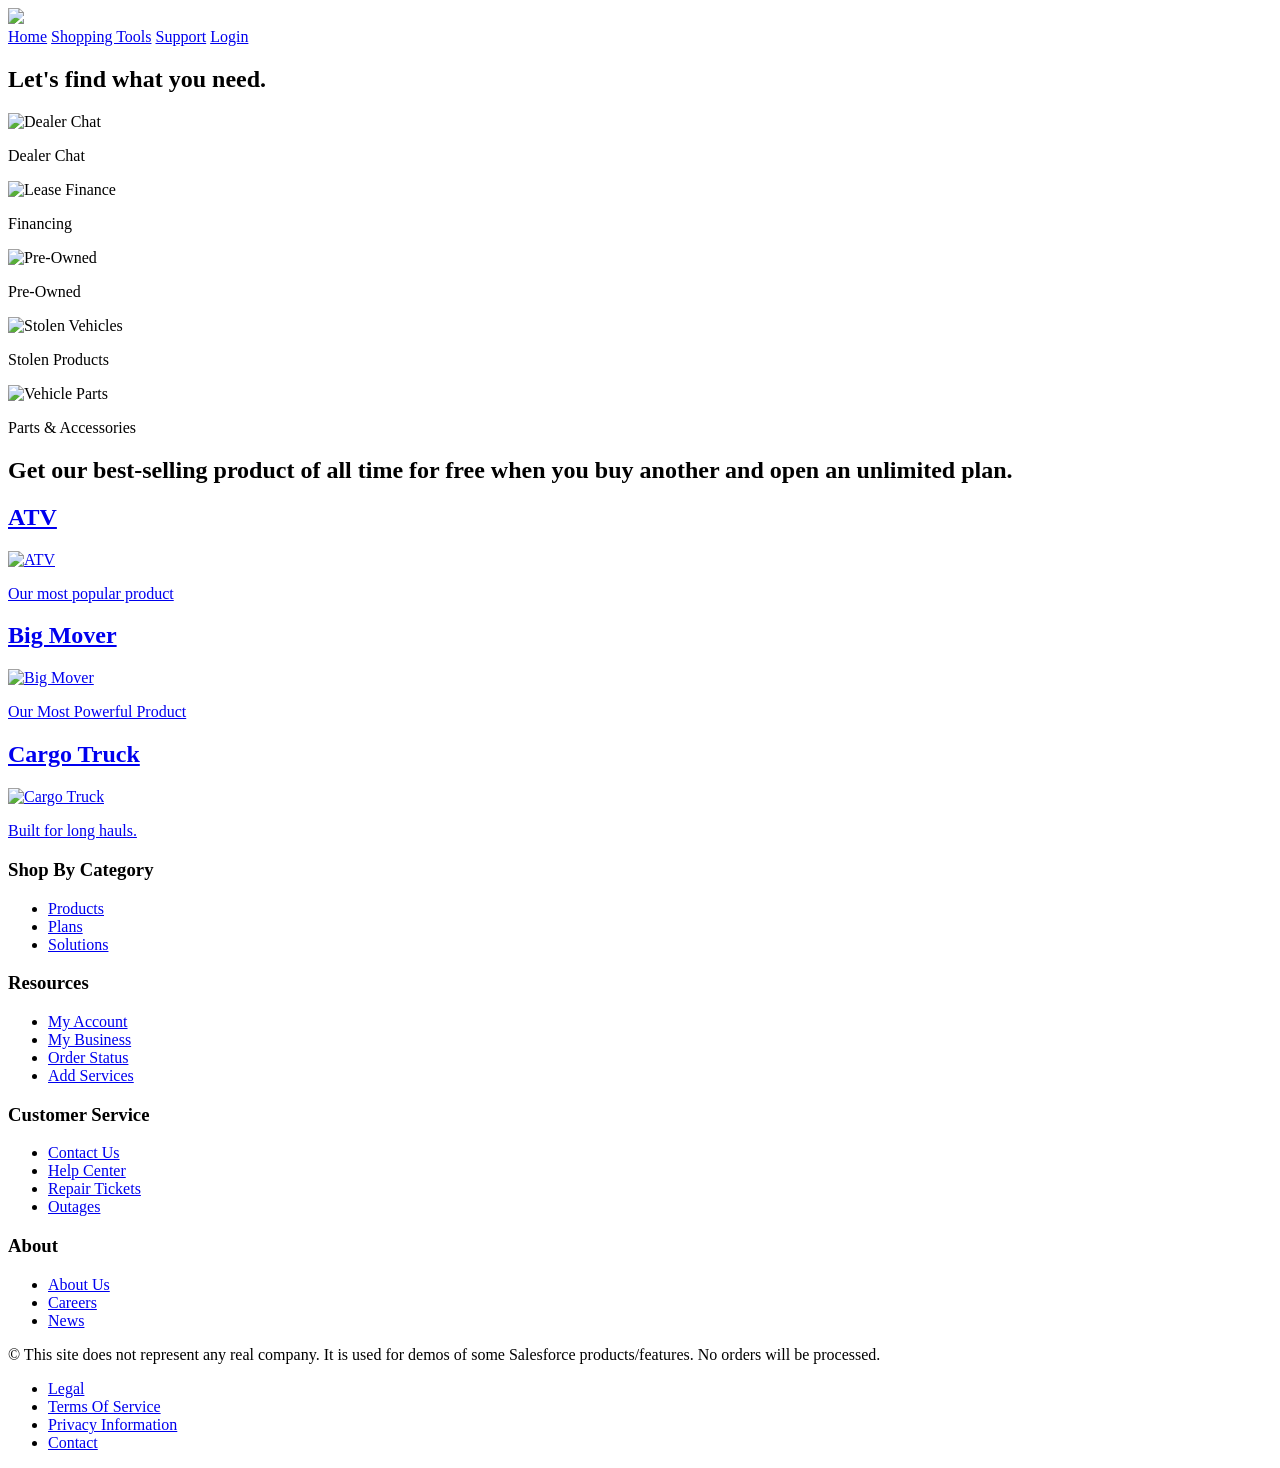
==== public/index.html @ dc94f63c "Update index.html" ====
<!DOCTYPE html>
<html lang="en">
<head>
    <meta charset="UTF-8">
    <meta name="viewport" content="width=device-width, initial-scale=1.0">
    <link rel="stylesheet" href="styles/style.css">
    <title>Salesforce MCN Workshop</title>
    <script src="https://cdn.c360a.salesforce.com/beacon/c360a/a7fd3296-5aee-4853-9cba-39162a683d98/scripts/c360a.min.js"></script>
    <link href="https://fonts.googleapis.com/css2?family=Poppins:wght@300;400;600;700&display=swap" rel="stylesheet">
      <script src="scripts/scripts.js"></script>
    <link rel="icon" type="image/png" href="images/favicon.png">
</head>
<body>

    <div class="header">
        <a href="#" class="logo">
            <img src="images/site-logo.png">
        </a>
        <div class="header-right">
            <a class="active" href="#">Home</a>
            <a href="#ShoppingTools">Shopping Tools</a>
            <a href="#Support">Support</a>
            <a href="#login" class="login" onclick="displayAuthForm();">Login</a>
        </div>
    </div>

    <!-- Nouveau menu -->
    <!------------------- 2nd menu not needed  ----------------- 
    <nav class="menu">
        <ul>
            <li><a href="#">Vehicles</a></li>
            <li><a href="#">Shopping Tools</a></li>
            <li><a href="#">Owners</a></li>
            <li><a href="#">Services</a></li>
        </ul>
    </nav>
  ----------------- 2nd menu ends not needed   ------------------->
    <div class="hero-image">
        <div class="hero-text" style="position:absolute; top:20%; left:50%; transform:translateX(-50%); text-align:center; color:white;">
            <center>  <h1> Your Next Adventure Begins </h1>
            <p>Browse our products, parts and services.</p>
            </center>
        </div>
    </div>
    
    <section class="services-banner">
    <h2>Let's find what you need.</h2>
    
    <div class="services-container">
        <div class="service-item">
            <img src="images/icon-dealer-chat.png" alt="Dealer Chat">
            <p>Dealer Chat</p>
        </div>
        <div class="service-item">
            <img src="images/icon-leasing-financing.png" alt="Lease Finance">
            <p>Financing</p>
        </div>
        <div class="service-item">
            <img src="images/icon-pre-owned.png" alt="Pre-Owned">
            <p>Pre-Owned</p>
        </div>
        <div class="service-item">
            <img src="images/icon-stolen-vehicle.png" alt="Stolen Vehicles">
            <p>Stolen Products</p>
        </div>
        <div class="service-item">
            <img src="images/icon-vehicle-parts.png" alt="Vehicle Parts">
            <p>Parts & Accessories</p>
        </div>
    </div>
 
        
</section>

    
    <div class="spacer"></div>
    <h2>Get our best-selling product of all time for free when you buy another and open an unlimited plan.</h2>
    
    <main>
        <section class="tiles-container">
            <div class="tile">
                <a href="product1.html">
                    <h2>ATV</h2>
                    <img src="images/ATV.png" alt="ATV">
                    <p>Our most popular product</p>
                </a>
            </div>

            <div class="tile">
                <a href="product2.html">
                    <h2>Big Mover</h2>
                    <img src="images/BigMover.png" alt="Big Mover">
                    <p>Our Most Powerful Product</p>
                </a>
            </div>

            <div class="tile">
                <a href="product3.html">
                    <h2>Cargo Truck</h2>
                    <img src="images/CargoTruck.png" alt="Cargo Truck">
                    <p>Built for long hauls.</p>
                </a>
            </div>
        </section>
    </main>
    <footer class="footer">
    <div class="footer-container">
        <div class="footer-section">
            <h3>Shop By Category</h3>
            <ul>
                <li><a href="#">Products</a></li>
                <li><a href="#">Plans</a></li>
                <li><a href="#">Solutions</a></li>
            </ul>
        </div>
        <div class="footer-section">
            <h3>Resources</h3>
            <ul>
                <li><a href="#">My Account</a></li>
                <li><a href="#">My Business</a></li>
                <li><a href="#">Order Status</a></li>
                <li><a href="#">Add Services</a></li>
            </ul>
        </div>
        <div class="footer-section">
            <h3>Customer Service</h3>
            <ul>
                <li><a href="#">Contact Us</a></li>
                <li><a href="#">Help Center</a></li>
                <li><a href="#">Repair Tickets</a></li>
                <li><a href="#">Outages</a></li>
            </ul>
        </div>
        <div class="footer-section">
            <h3>About</h3>
            <ul>
                <li><a href="#">About Us</a></li>
                <li><a href="#">Careers</a></li>
                <li><a href="#">News</a></li>
            </ul>
        </div>
    </div>
    <div class="footer-bottom">
        <p>&copy; This site does not represent any real company. It is used for  demos of some Salesforce products/features. No orders will be processed.</p>
        <ul>
            <li><a href="#">Legal</a></li>
            <li><a href="#">Terms Of Service</a></li>
            <li><a href="#">Privacy Information</a></li>
            <li><a href="#">Contact</a></li>
        </ul>
    </div>
</footer>
</body>
</html>
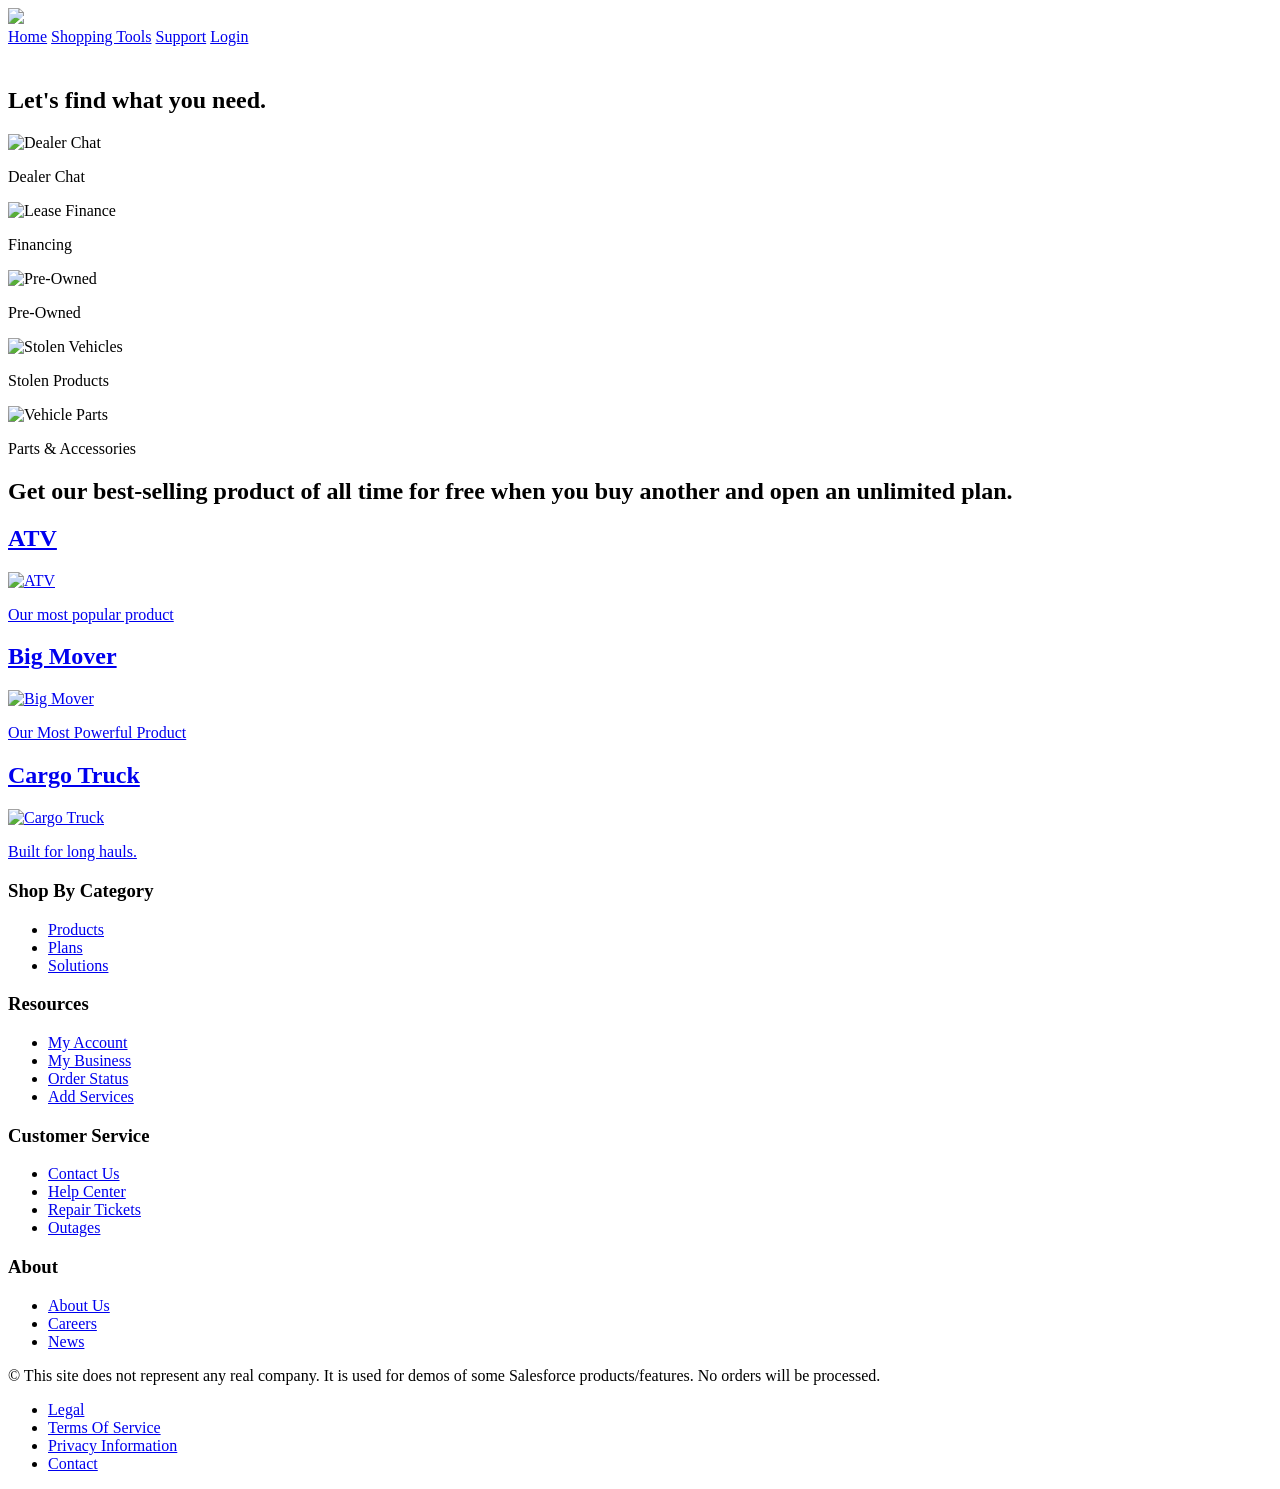
==== commit 9b695368: "Remove second menu and add login form Removed the unused second menu and added a login form." ====
--- a/public/index.html
+++ b/public/index.html
@@ -5,7 +5,7 @@
     <meta name="viewport" content="width=device-width, initial-scale=1.0">
     <link rel="stylesheet" href="styles/style.css">
     <title>Salesforce MCN Workshop</title>
-    <script src="https://cdn.c360a.salesforce.com/beacon/c360a/a7fd3296-5aee-4853-9cba-39162a683d98/scripts/c360a.min.js"></script>
+    <script src="https://cdn.c360a.salesforce.com/beacon/c360a/b86d1949-75bf-4e52-8bd5-e73e3fbaea5e/scripts/c360a.min.js"></script>
     <link href="https://fonts.googleapis.com/css2?family=Poppins:wght@300;400;600;700&display=swap" rel="stylesheet">
       <script src="scripts/scripts.js"></script>
     <link rel="icon" type="image/png" href="images/favicon.png">
@@ -24,17 +24,18 @@
         </div>
     </div>
 
-    <!-- Nouveau menu -->
-    <!------------------- 2nd menu not needed  ----------------- 
-    <nav class="menu">
-        <ul>
-            <li><a href="#">Vehicles</a></li>
-            <li><a href="#">Shopping Tools</a></li>
-            <li><a href="#">Owners</a></li>
-            <li><a href="#">Services</a></li>
-        </ul>
-    </nav>
-  ----------------- 2nd menu ends not needed   ------------------->
+    <div id="loginform" style="visibility: hidden;">
+        <div href="#" class="close" onclick="hideAuthForm();"></div>
+        <form id="authenticationForm" onsubmit="submitAuthForm();return false;">
+            <label for="firstname">First Name:</label>
+            <input id="firstname" type="text">
+            <label for="lastname">Last Name:</label>
+            <input id="lastname" type="text">
+            <label for="email">Email:</label>
+            <input id="email" type="email">
+            <input type="submit" value="Login">
+        </form>
+    </div>
     <div class="hero-image">
         <div class="hero-text" style="position:absolute; top:20%; left:50%; transform:translateX(-50%); text-align:center; color:white;">
             <center>  <h1> Your Next Adventure Begins </h1>
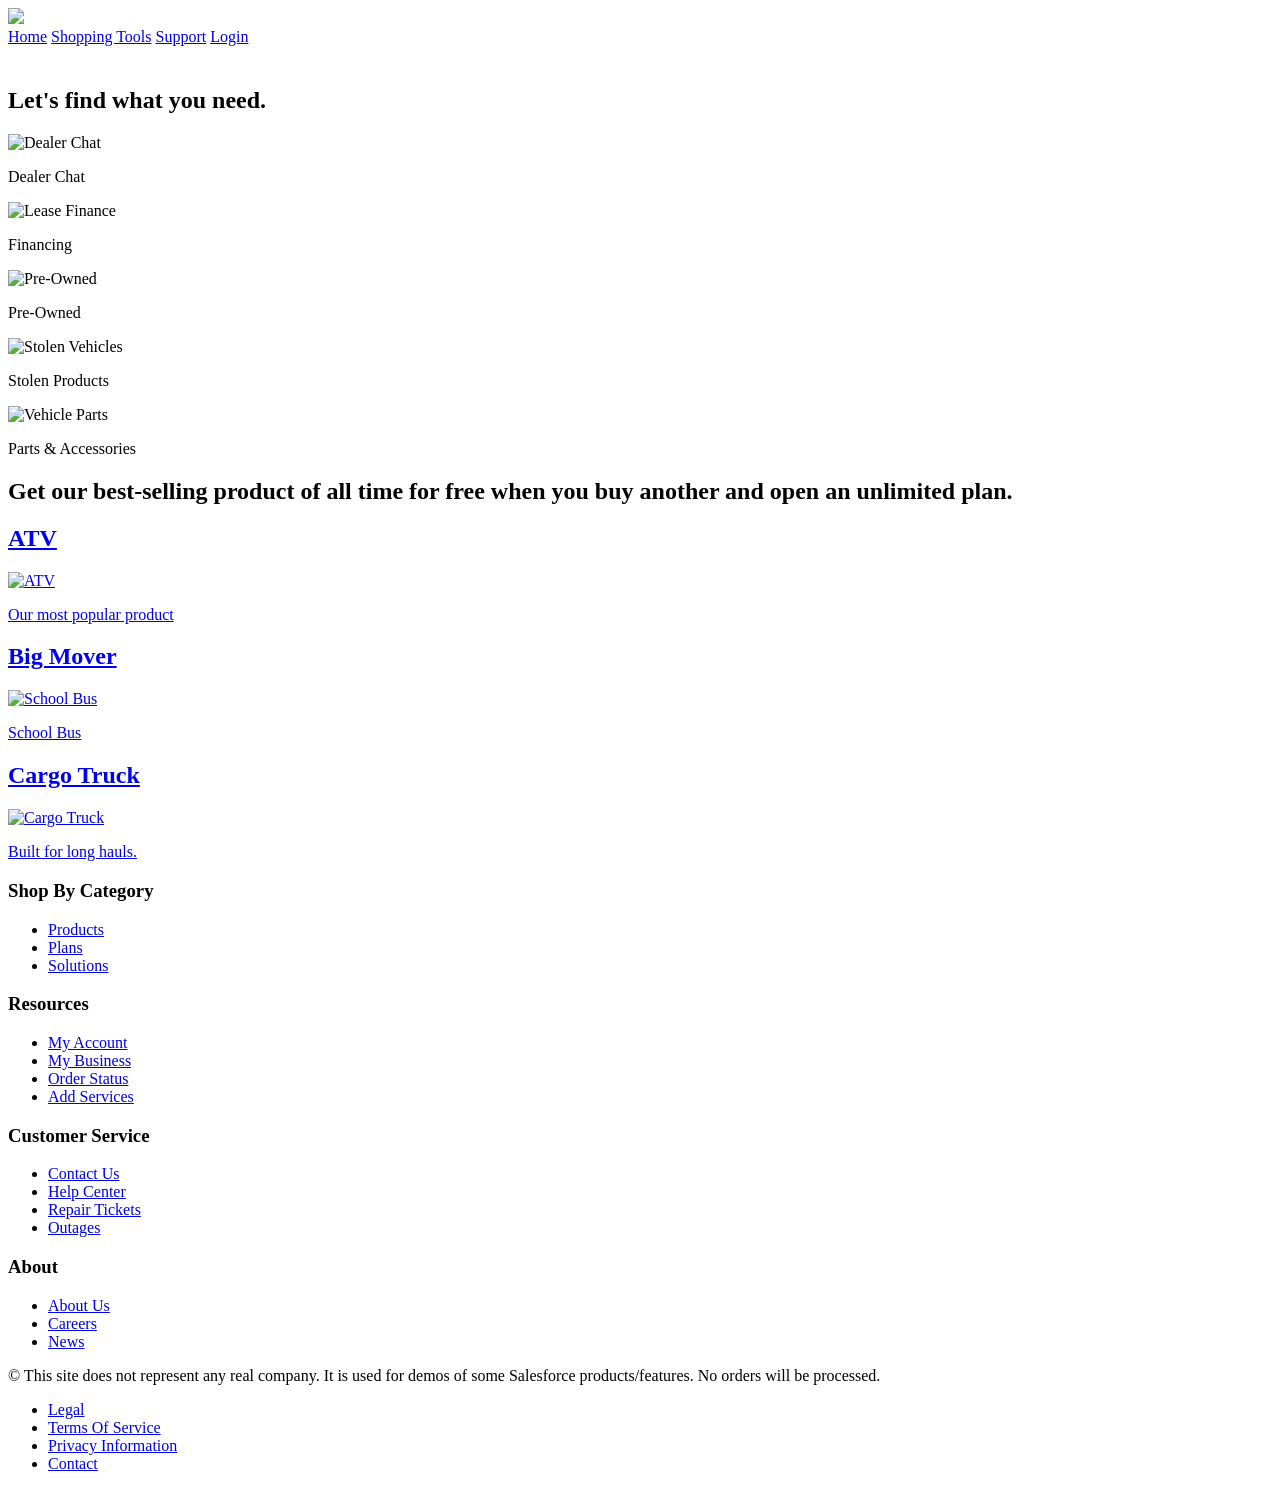
==== commit dca596c3: "Replace Big Mover image and description with School Bus" ====
--- a/public/index.html
+++ b/public/index.html
@@ -90,8 +90,8 @@
             <div class="tile">
                 <a href="product2.html">
                     <h2>Big Mover</h2>
-                    <img src="images/BigMover.png" alt="Big Mover">
-                    <p>Our Most Powerful Product</p>
+                    <img src="images/SchoolBus.png" alt="School Bus">
+                    <p>School Bus</p>
                 </a>
             </div>
 
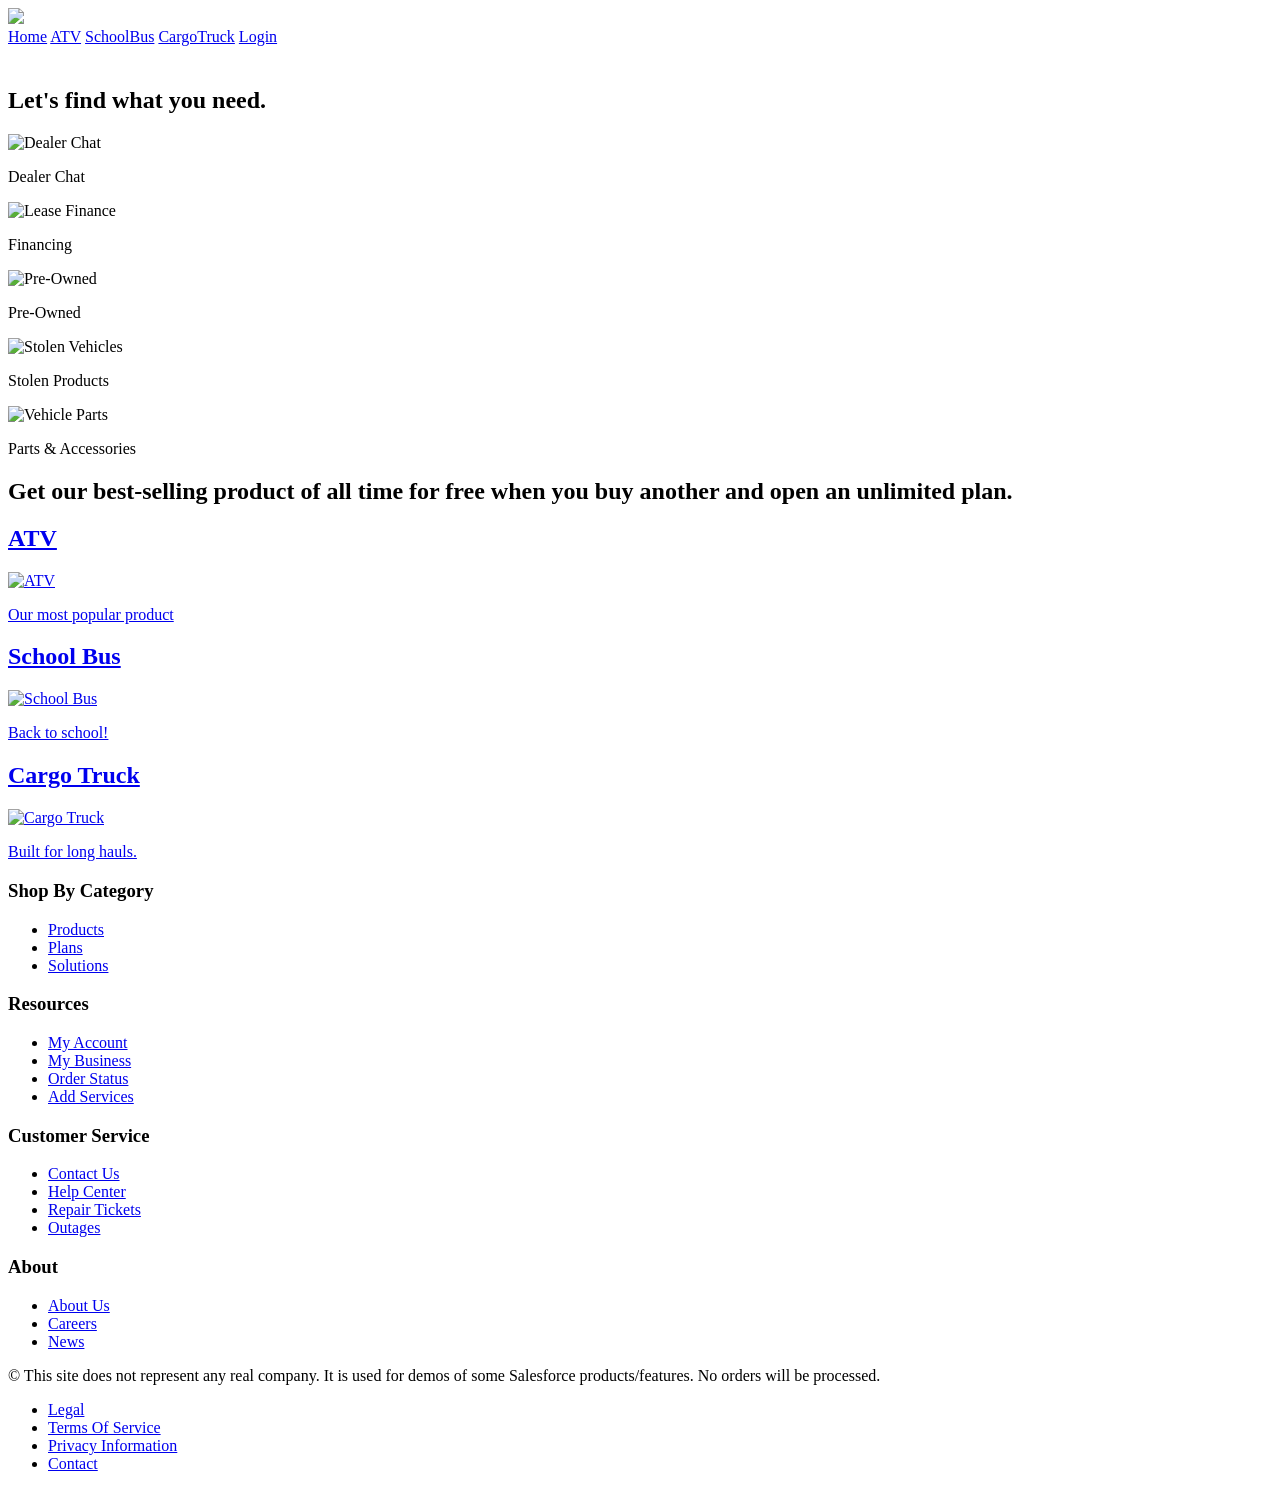
==== commit 75cfe045: "Update navigation links and product details in index.html Updated navigation links to point to Herok" ====
--- a/public/index.html
+++ b/public/index.html
@@ -17,9 +17,10 @@
             <img src="images/site-logo.png">
         </a>
         <div class="header-right">
-            <a class="active" href="#">Home</a>
-            <a href="#ShoppingTools">Shopping Tools</a>
-            <a href="#Support">Support</a>
+            <a class="active" href="https://mcnfeb2026-14ce8495f1dc.herokuapp.com">Home</a>
+            <a href="https://mcnfeb2026-14ce8495f1dc.herokuapp.com/product1.html">ATV</a>
+            <a href="https://mcnfeb2026-14ce8495f1dc.herokuapp.com/product2.html">SchoolBus</a>
+            <a href="https://mcnfeb2026-14ce8495f1dc.herokuapp.com/product3.html">CargoTruck</a>
             <a href="#login" class="login" onclick="displayAuthForm();">Login</a>
         </div>
     </div>
@@ -89,9 +90,9 @@
 
             <div class="tile">
                 <a href="product2.html">
-                    <h2>Big Mover</h2>
+                    <h2>School Bus</h2>
                     <img src="images/SchoolBus.png" alt="School Bus">
-                    <p>School Bus</p>
+                    <p>Back to school!</p>
                 </a>
             </div>
 
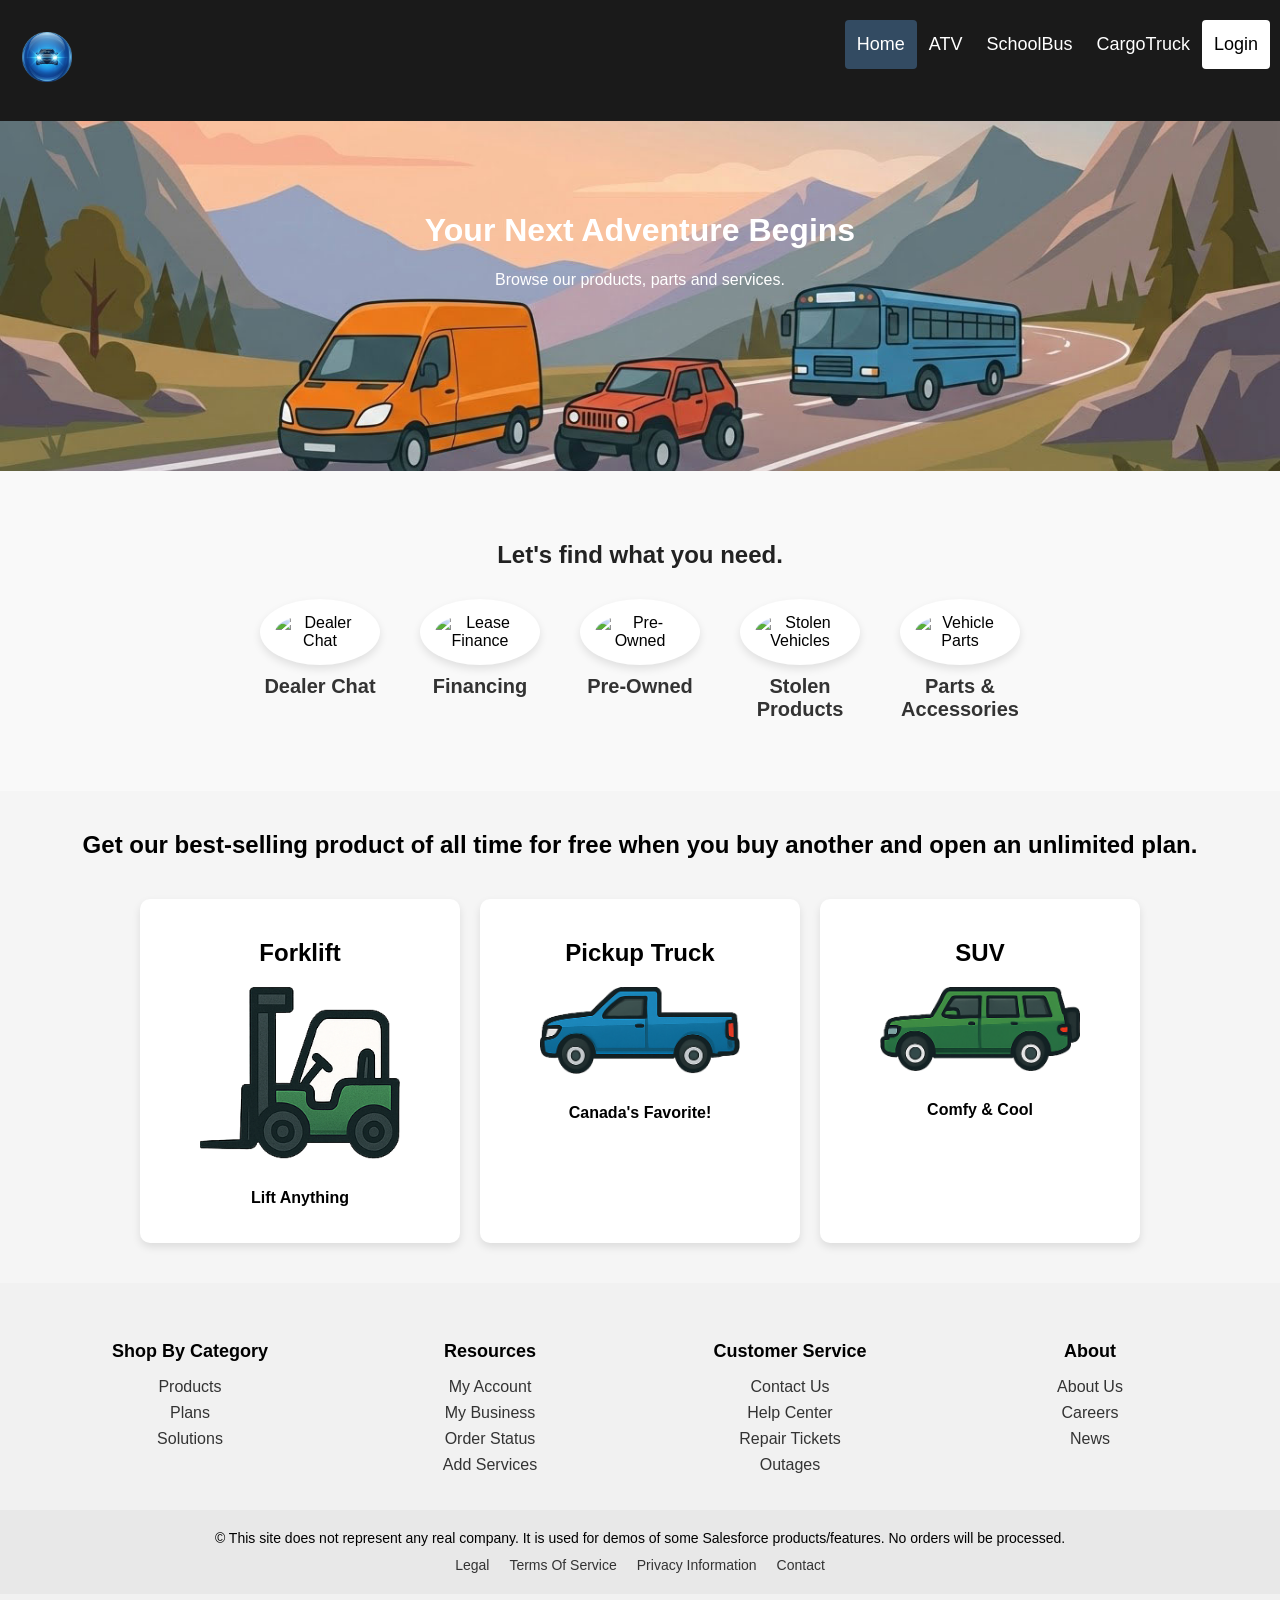
==== commit 03a58239: "Update index.html" ====
--- a/public/index.html
+++ b/public/index.html
@@ -81,26 +81,26 @@
     <main>
         <section class="tiles-container">
             <div class="tile">
-                <a href="product1.html">
-                    <h2>ATV</h2>
-                    <img src="images/ATV.png" alt="ATV">
-                    <p>Our most popular product</p>
+                <a href="#">
+                    <h2>Forklift</h2>
+                    <img src="images/Forklift.png" alt="Forklift">
+                    <p>Lift Anything</p>
                 </a>
             </div>
 
             <div class="tile">
-                <a href="product2.html">
-                    <h2>School Bus</h2>
-                    <img src="images/SchoolBus.png" alt="School Bus">
-                    <p>Back to school!</p>
+                <a href="#">
+                    <h2>Pickup Truck</h2>
+                    <img src="images/PickupTruck.png" alt="Pickup Truck">
+                    <p>Canada's Favorite!</p>
                 </a>
             </div>
 
             <div class="tile">
-                <a href="product3.html">
-                    <h2>Cargo Truck</h2>
-                    <img src="images/CargoTruck.png" alt="Cargo Truck">
-                    <p>Built for long hauls.</p>
+                <a href="#">
+                    <h2>SUV</h2>
+                    <img src="images/SUV.png" alt="SUV">
+                    <p>Comfy & Cool</p>
                 </a>
             </div>
         </section>
--- a/public/styles/style.css
+++ b/public/styles/style.css
@@ -0,0 +1,601 @@
+/* General Styles */
+body {
+    font-family: 'Poppins', sans-serif;
+    margin: 0;
+    padding: 0;
+    background-color: #f5f5f5;
+}
+
+h1, h2 {
+    text-align: center !important;
+}
+
+h1, h2, .menu a, .tile a {
+    font-family: 'Poppins', sans-serif;
+}
+
+/* Tiles Section */
+main {
+    max-width: 1000px;
+    margin: 40px auto;
+}
+
+.tiles-container {
+    display: flex;
+    justify-content: center;
+    align-items: stretch; 
+    gap: 20px;
+    flex-wrap: nowrap; 
+}
+
+.tile {
+    flex: 1;
+    min-width: 250px;
+    max-width: 300px; 
+    text-align: center;
+    background-color: white; 
+    padding: 20px; 
+    border-radius: 10px; 
+    box-shadow: 0 4px 8px rgba(0, 0, 0, 0.1); 
+}
+
+.tile:hover {
+    transform: scale(1.05);
+}
+
+.tile img {
+    width: 100%;
+    height: auto;
+    max-width: 200px;
+    margin-bottom: 10px;
+}
+.tile a {
+    text-decoration: none;  
+    color: inherit; 
+    font-weight: bold;
+}
+
+.tile a:hover {
+    text-decoration: underline; 
+}
+
+/* Responsive */
+@media (max-width: 960px) {
+    .tiles-container {
+        flex-direction: column;
+        align-items: center;
+    }
+    .tile {
+        width: 80%;
+    }
+}
+
+/* --- HEADER (DARK THEME) --- */
+.header {
+  overflow: hidden;
+  background-color: #1a1a1a; /* Dark background */
+  padding: 20px 10px;
+}
+
+.header a {
+  float: left;
+  color: #ffffff; /* White text for contrast */
+  text-align: center;
+  padding: 12px;
+  text-decoration: none;
+  font-size: 18px; 
+  line-height: 25px;
+  border-radius: 4px;
+}
+
+.header a.logo img {
+  height: 50px;
+}
+
+.header a.active {
+  background-color: #334B62;
+  color: white;
+}
+
+.header .login {
+  background-color: white !important; 
+  color: black !important; 
+}
+
+.header-right {
+  float: right;
+}
+
+@media screen and (max-width: 500px) {
+  .header a {
+    float: none;
+    display: block;
+    text-align: left;
+  }
+  
+  .header-right {
+    float: none;
+  }
+}
+
+/* --- LOGIN FORM --- */
+#loginform {
+  background-color: rgb(7, 57, 107);
+  color: white;
+  width: 250px;
+  border-radius: 10px;
+  padding: 15px;
+  right: 0;
+  position: fixed;
+  z-index: 1;
+}
+
+#authenticationForm {
+  display: grid;
+}
+
+.close {
+  position: absolute;
+  right: 5px;
+  top: 5px;
+  width: 32px;
+  height: 32px;
+  opacity: 0.3;
+  cursor: pointer;
+}
+
+.close:hover {
+  opacity: 1;
+}
+
+.close:before, .close:after {
+  position: absolute;
+  left: 15px;
+  content: ' ';
+  height: 33px;
+  width: 2px;
+  background-color: #ffffff;
+}
+
+.close:before { transform: rotate(45deg); }
+.close:after { transform: rotate(-45deg); }      
+
+/* --- HERO IMAGE (NO DARKENING) --- */
+.hero-image {
+    /* Removed linear-gradient overlay to show the image clearly */
+    background-image: url("../images/hero-banner.jpg");
+    height: 350px;
+    background-position: center;
+    background-repeat: no-repeat;
+    background-size: cover;
+    position: relative;
+    justify-content: center !important;
+}
+
+.hero-text {
+    position: absolute;
+    top: 50%;
+    left: 37%;
+    transform: translate(-50%, -50%);
+    color: white;
+    text-align: center !important;
+}
+
+/* --- LAYOUT & COLUMNS --- */
+.container {
+    display: flex;
+    justify-content: center;
+    align-items: center;
+    flex-wrap: wrap;
+    max-width: 1200px;
+    margin: auto;
+    padding: 50px 20px;
+}
+
+.left-column {
+    flex: 1;
+    display: flex;
+    justify-content: center;
+    align-items: center;
+    max-width: 50%;
+    overflow: hidden; 
+}
+
+.right-column {
+    flex: 1;
+    max-width: 50%;
+    padding: 20px;
+}
+
+.left-column img {
+    max-width: 100%;
+    height: auto;
+    display: block;
+}
+
+.left-column img.active {
+    opacity: 1;
+}
+
+.product-description {
+    border-bottom: 1px solid #E1E8EE;
+    margin-bottom: 20px;
+}
+
+.product-description span {
+    font-size: 12px;
+    color: #358ED7;
+    letter-spacing: 1px;
+    text-transform: uppercase;
+    text-decoration: none;
+}
+
+.product-description h1 {
+    font-weight: 300;
+    font-size: 52px;
+    color: #43484D;
+    letter-spacing: -2px;
+    text-align: left;
+}
+
+.product-description p {
+    font-size: 16px;
+    font-weight: 300;
+    color: #86939E;
+    line-height: 24px;
+}
+
+/* --- MENU --- */
+.menu {
+    text-align: center;
+    padding: 20px;
+    background-color: #fff; 
+}
+
+.menu ul {
+    list-style: none;
+    padding: 0;
+    margin: 0;
+    display: flex;
+    justify-content: center;
+    gap: 20px;
+}
+
+.menu ul li { display: inline; }
+
+.menu ul li a {
+    text-decoration: none;
+    font-size: 16px;
+    font-weight: bold;
+    color: black;
+    position: relative;
+    padding: 5px 10px;
+}
+
+.menu ul li a::after {
+    content: "";
+    position: absolute;
+    left: 50%;
+    bottom: -5px;
+    width: 0;
+    height: 2px;
+    background: black;
+    transition: width 0.3s ease-in-out, left 0.3s ease-in-out;
+}
+
+.menu ul li a:hover::after {
+    width: 100%;
+    left: 0;
+}
+
+.spacer { height: 20px; }
+
+/* --- SERVICES --- */
+.services-banner {
+    text-align: center;
+    padding: 50px 0;
+    background-color: #f9f9f9; 
+}
+
+.services-banner h2 {
+    font-size: 24px;
+    color: #222;
+    margin-bottom: 30px;
+}
+
+.services-container {
+    display: flex;
+    justify-content: center;
+    gap: 40px;
+    flex-wrap: wrap; 
+}
+
+.service-item {
+    text-align: center;
+    max-width: 120px;
+}
+
+.service-item img {
+    width: 100px;
+    height: 100px;
+    border-radius: 50%;
+    background-color: white;
+    box-shadow: 0 4px 8px rgba(0, 0, 0, 0.1);
+    padding: 15px;
+    transition: transform 0.3s ease;
+}
+
+.service-item img:hover { transform: scale(1.1); }
+
+.service-item p {
+    font-size: 20px;
+    font-weight: bold;
+    color: #333;
+    margin-top: 10px;
+}
+
+/* --- PRODUCT CONFIG --- */
+.product-color span, .cable-config span {
+    font-size: 14px;
+    font-weight: 400;
+    color: #86939E;
+    margin-bottom: 20px;
+    display: inline-block;
+}
+
+.product-color { margin-bottom: 30px; }
+.color-choose div { display: inline-block; }
+.color-choose input[type="radio"] { display: none; }
+
+.color-choose input[type="radio"] + label span {
+    display: inline-block;
+    width: 40px;
+    height: 40px;
+    margin: -1px 4px 0 0;
+    vertical-align: middle;
+    cursor: pointer;
+    border-radius: 50%;
+    border: 2px solid #FFFFFF;
+    box-shadow: 0 1px 3px 0 rgba(0,0,0,0.33);
+}
+
+.color-choose input[type="radio"]#red + label span { background-color: #C91524; }
+.color-choose input[type="radio"]#blue + label span { background-color: #314780; }
+.color-choose input[type="radio"]#black + label span { background-color: #323232; }
+
+.color-choose input[type="radio"]:checked + label span {
+    background-image: url(../images/check-icn.svg);
+    background-repeat: no-repeat;
+    background-position: center;
+}
+
+.cable-choose { margin-bottom: 20px; }
+
+.cable-choose button {
+    border: 2px solid #E1E8EE;
+    border-radius: 6px;
+    padding: 13px 20px;
+    font-size: 14px;
+    color: #5E6977;
+    background-color: #fff;
+    cursor: pointer;
+    transition: all .5s;
+}
+
+.cable-choose button:hover, .cable-choose button:active, .cable-choose button:focus {
+    border: 2px solid #86939E;
+    outline: none;
+}
+
+.cable-config {
+    border-bottom: 1px solid #E1E8EE;
+    margin-bottom: 20px;
+}
+
+.cable-config a {
+    color: #358ED7;
+    text-decoration: none;
+    font-size: 12px;
+    position: relative;
+    margin: 10px 0;
+    display: inline-block;
+}
+
+.cable-config a:before {
+    content: "?";
+    height: 15px;
+    width: 15px;
+    border-radius: 50%;
+    border: 2px solid rgba(53, 142, 215, 0.5);
+    display: inline-block;
+    text-align: center;
+    line-height: 16px;
+    opacity: 0.5;
+    margin-right: 5px;
+}
+
+.product-price {
+    display: flex;
+    align-items: center;
+}
+
+.product-price span {
+    font-size: 26px;
+    font-weight: 300;
+    color: #43474D;
+    margin-right: 20px;
+}
+
+.cart-btn {
+    display: inline-block;
+    background-color: #787777;
+    border-radius: 6px;
+    font-size: 16px;
+    color: #FFFFFF;
+    text-decoration: none;
+    padding: 12px 30px;
+    transition: all .5s;
+}
+
+.cart-btn:hover { background-color: #30B2B5; }
+
+/* --- RESPONSIVE 2 --- */
+@media (max-width: 940px) {
+    .container {
+      flex-direction: column;
+      margin-top: 60px;
+    }
+    .left-column, .right-column { width: 100%; }
+    .left-column img {
+      width: 300px;
+      right: 0;
+      top: -65px;
+      left: initial;
+    }
+}
+
+@media (max-width: 535px) {
+    .left-column img {
+      width: 220px;
+      top: -85px;
+    }
+}
+
+/* --- RELATED PRODUCTS --- */
+.related-products-container {
+    display: flex;
+    justify-content: center;
+    gap: 20px;
+    margin-top: 20px;
+}
+
+.related-products {
+    margin-top: -40px; 
+    padding-top: 20px;
+}
+
+.product-list {
+    display: flex;
+    justify-content: center;
+    gap: 20px;
+}
+
+.product {
+    background: white;
+    padding: 15px;
+    border-radius: 10px;
+    box-shadow: 0 4px 6px rgba(0, 0, 0, 0.1);
+    width: 200px;
+    text-align: center;
+}
+
+.product img {
+    width: 100%;
+    border-radius: 5px;
+}
+
+.product h3 {
+    font-size: 18px;
+    margin: 10px 0;
+}
+
+.product p {
+    font-size: 14px;
+    color: #666;
+}
+
+.product button {
+    background-color: #007BFF;
+    color: white;
+    border: none;
+    padding: 8px 12px;
+    margin-top: 10px;
+    cursor: pointer;
+    border-radius: 5px;
+    transition: background 0.3s;
+}
+
+.product button:hover { background-color: #0056b3; }
+
+/* --- FOOTER --- */
+.footer {
+    clear: both;
+    position: relative;
+    width: 100%;
+    background: #f1f1f1;
+    padding: 20px 0;
+    text-align: center;
+}
+
+.footer-container {
+    display: flex;
+    justify-content: space-around;
+    flex-wrap: wrap;
+    max-width: 1200px;
+    margin: 0 auto;
+}
+
+.footer-section {
+    flex: 1;
+    min-width: 200px;
+    margin: 20px;
+}
+
+.footer-section h3 {
+    font-size: 18px;
+    margin-bottom: 10px;
+}
+
+.footer-section ul {
+    list-style: none;
+    padding: 0;
+}
+
+.footer-section ul li { margin-bottom: 8px; }
+
+.footer-section ul li a {
+    text-decoration: none;
+    color: #333;
+    transition: color 0.3s;
+}
+
+.footer-section ul li a:hover { color: #25999A; }
+
+.footer-bottom {
+    background-color: #e8e8e8;
+    padding: 20px 0;
+    text-align: center;
+}
+
+.footer-bottom p {
+    margin: 0;
+    font-size: 14px;
+}
+
+.footer-bottom ul {
+    list-style: none;
+    padding: 0;
+    margin: 10px 0 0 0;
+    display: flex;
+    justify-content: center;
+    flex-wrap: wrap;
+}
+
+.footer-bottom ul li { margin: 0 10px; }
+
+.footer-bottom ul li a {
+    text-decoration: none;
+    color: #333;
+    font-size: 14px;
+    transition: color 0.3s;
+}
+
+.footer-bottom ul li a:hover { color: #25999A; }
+
+@media (max-width: 768px) {
+    .footer-container {
+        flex-direction: column;
+        align-items: center;
+    }
+    .footer-section { margin: 10px 0; }
+}
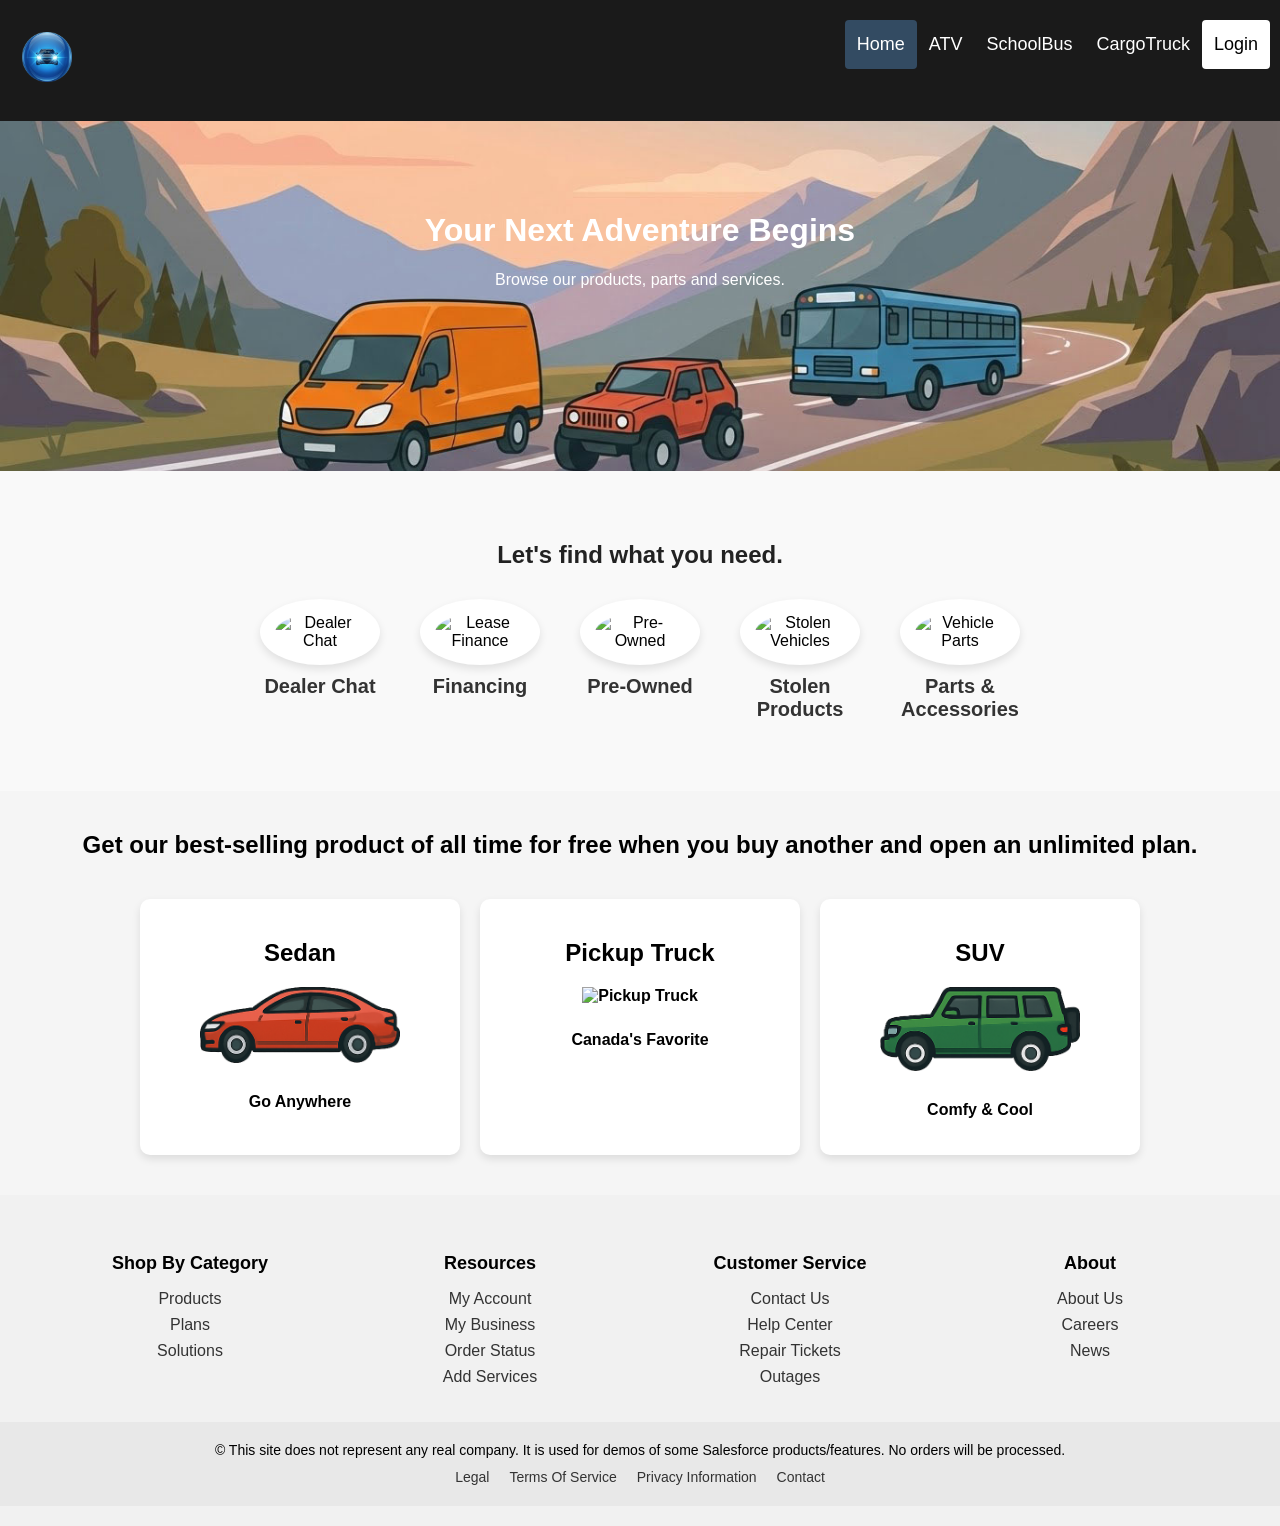
==== commit dc7c83bf: "Update index.html" ====
--- a/public/index.html
+++ b/public/index.html
@@ -82,9 +82,9 @@
         <section class="tiles-container">
             <div class="tile">
                 <a href="#">
-                    <h2>Forklift</h2>
-                    <img src="images/Forklift.png" alt="Forklift">
-                    <p>Lift Anything</p>
+                    <h2>Sedan</h2>
+                    <img src="images/Sedan.png" alt="Sedan">
+                    <p>Go Anywhere</p>
                 </a>
             </div>
 
@@ -92,7 +92,7 @@
                 <a href="#">
                     <h2>Pickup Truck</h2>
                     <img src="images/PickupTruck.png" alt="Pickup Truck">
-                    <p>Canada's Favorite!</p>
+                    <p>Canada's Favorite</p>
                 </a>
             </div>
 
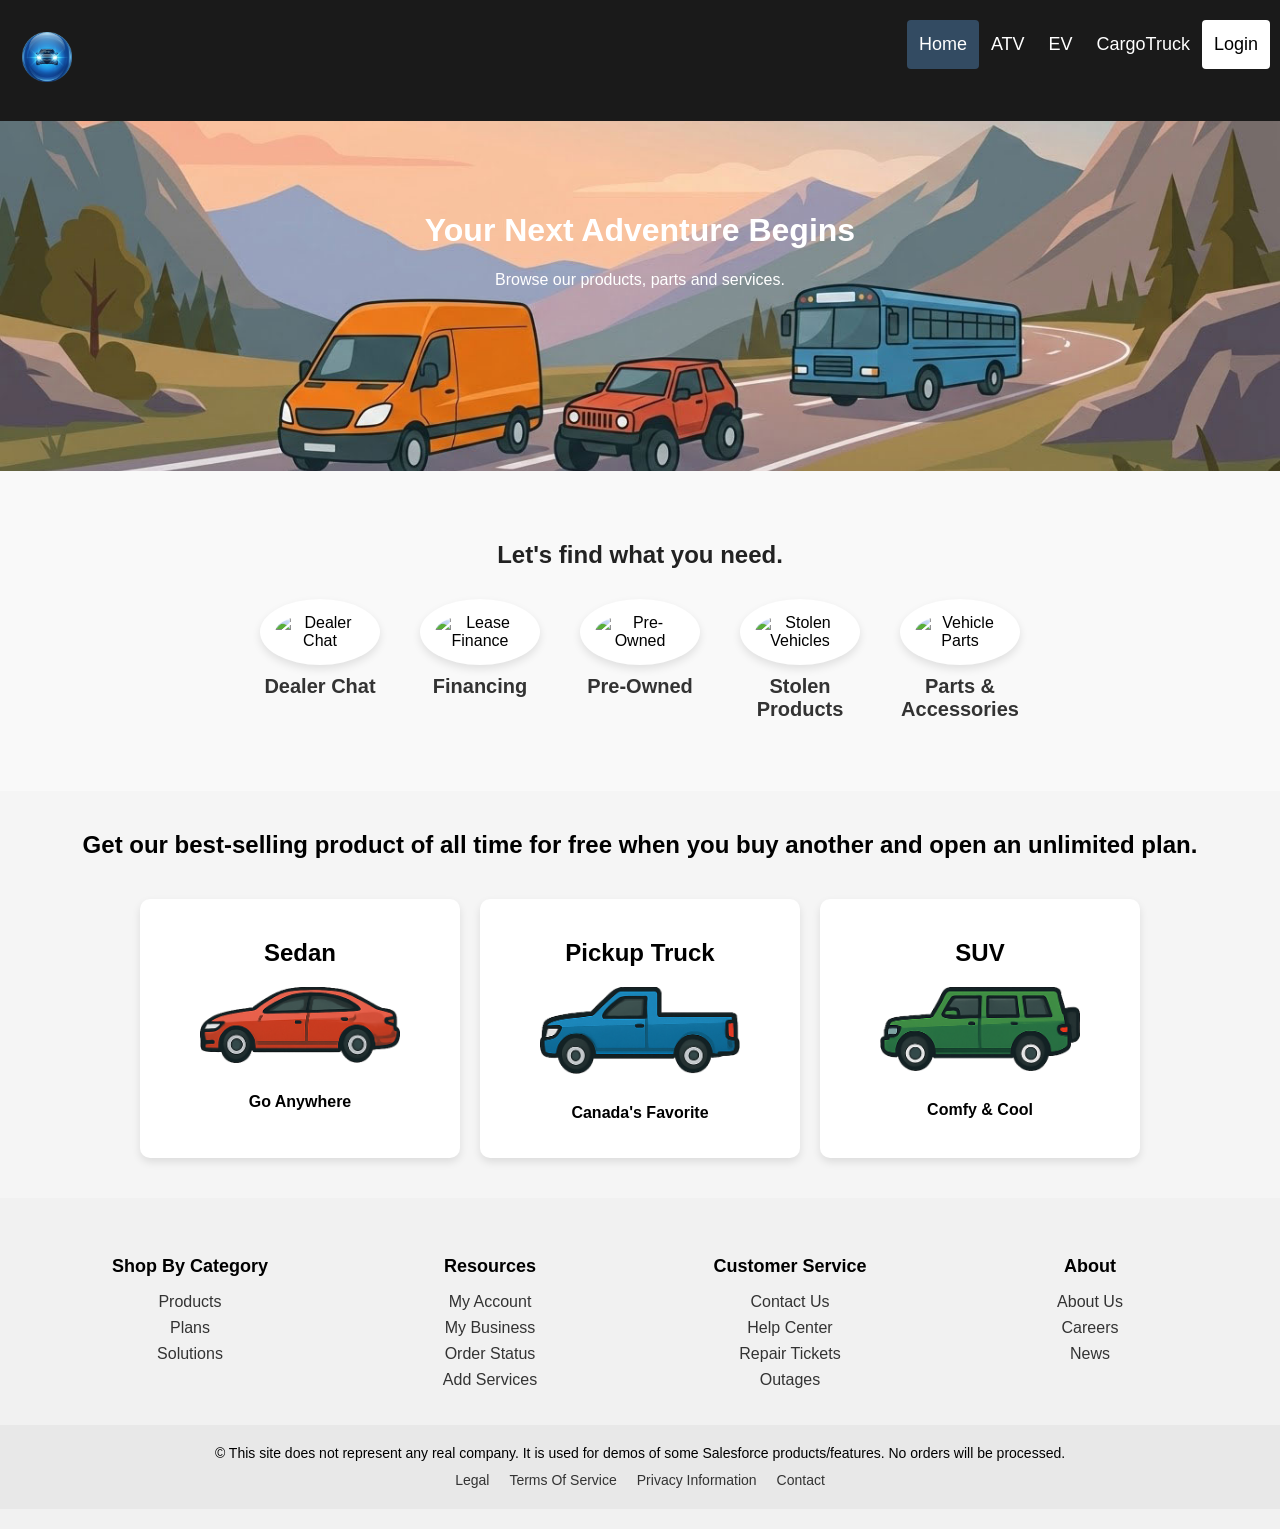
==== commit e5d19f39: "Update index.html" ====
--- a/public/index.html
+++ b/public/index.html
@@ -19,7 +19,7 @@
         <div class="header-right">
             <a class="active" href="https://mcnfeb2026-14ce8495f1dc.herokuapp.com">Home</a>
             <a href="https://mcnfeb2026-14ce8495f1dc.herokuapp.com/product1.html">ATV</a>
-            <a href="https://mcnfeb2026-14ce8495f1dc.herokuapp.com/product2.html">SchoolBus</a>
+            <a href="https://mcnfeb2026-14ce8495f1dc.herokuapp.com/product2.html">EV</a>
             <a href="https://mcnfeb2026-14ce8495f1dc.herokuapp.com/product3.html">CargoTruck</a>
             <a href="#login" class="login" onclick="displayAuthForm();">Login</a>
         </div>
